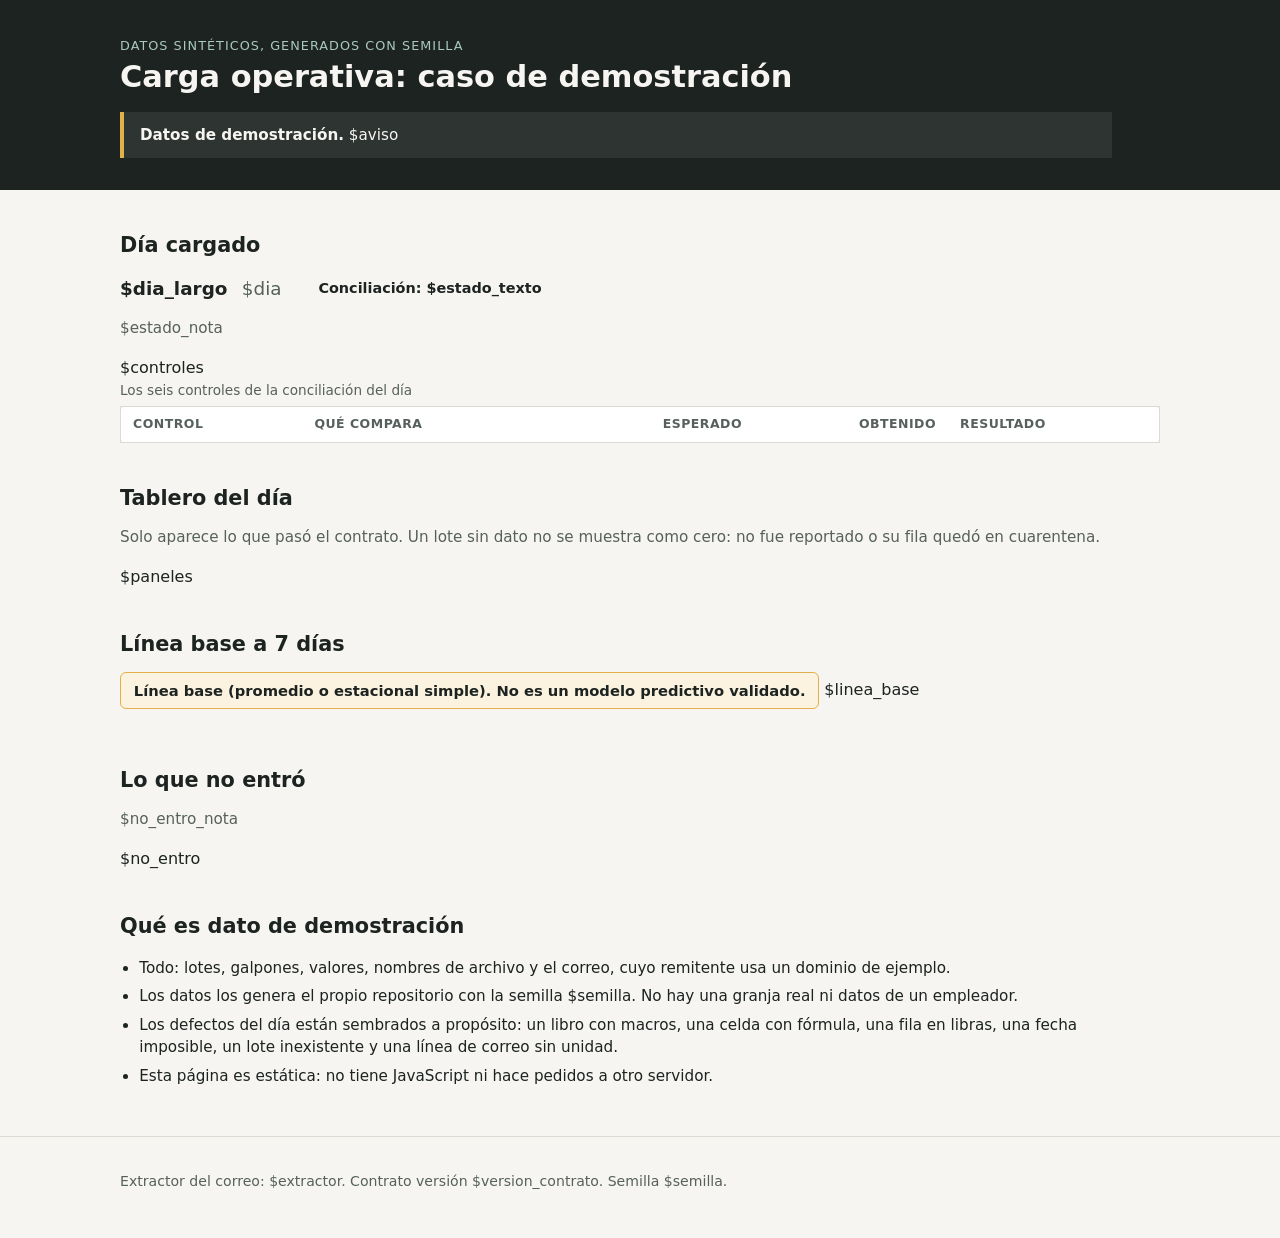
==== src/carga_operativa/demo/plantilla.html @ 9936e159 "Add the operational load: three formats, quarantine, and a gated baseline. A raw Excel, XML, or mail" ====
<!doctype html>
<html lang="es">
<head>
<meta charset="utf-8">
<meta http-equiv="Content-Security-Policy" content="default-src 'none'; style-src 'self'; base-uri 'none'; form-action 'none'">
<meta name="viewport" content="width=device-width, initial-scale=1">
<meta name="referrer" content="no-referrer">
<title>Carga operativa: caso de demostración</title>
<link rel="stylesheet" href="estilos.css">
</head>
<body>
<header class="cabecera">
  <div class="ancho">
    <p class="sobretitulo">Datos sintéticos, generados con semilla</p>
    <h1>Carga operativa: caso de demostración</h1>
    <p class="aviso"><strong>Datos de demostración.</strong> $aviso</p>
  </div>
</header>

<main class="ancho">
  <section aria-labelledby="titulo-dia">
    <h2 id="titulo-dia">Día cargado</h2>
    <div class="dia">
      <p class="dia-fecha">$dia_largo <span class="dia-iso">$dia</span></p>
      <p class="estado $estado_clase">Conciliación: $estado_texto</p>
    </div>
    <p class="nota">$estado_nota</p>
    <div class="tabla-ancha">
    <table>
      <caption>Los seis controles de la conciliación del día</caption>
      <thead>
        <tr><th scope="col">Control</th><th scope="col">Qué compara</th><th scope="col" class="num">Esperado</th><th scope="col" class="num">Obtenido</th><th scope="col">Resultado</th></tr>
      </thead>
      <tbody>
$controles
      </tbody>
    </table>
    </div>
  </section>

  <section aria-labelledby="titulo-tablero">
    <h2 id="titulo-tablero">Tablero del día</h2>
    <p class="nota">Solo aparece lo que pasó el contrato. Un lote sin dato no se muestra como cero: no fue reportado o su fila quedó en cuarentena.</p>
    <div class="paneles">
$paneles
    </div>
  </section>

  <section aria-labelledby="titulo-linea-base">
    <h2 id="titulo-linea-base">Línea base a 7 días</h2>
    <p class="rotulo">Línea base (promedio o estacional simple). No es un modelo predictivo validado.</p>
$linea_base
  </section>

  <section aria-labelledby="titulo-no-entro">
    <h2 id="titulo-no-entro">Lo que no entró</h2>
    <p class="nota">$no_entro_nota</p>
$no_entro
  </section>

  <section aria-labelledby="titulo-demostracion">
    <h2 id="titulo-demostracion">Qué es dato de demostración</h2>
    <ul class="lista">
      <li>Todo: lotes, galpones, valores, nombres de archivo y el correo, cuyo remitente usa un dominio de ejemplo.</li>
      <li>Los datos los genera el propio repositorio con la semilla $semilla. No hay una granja real ni datos de un empleador.</li>
      <li>Los defectos del día están sembrados a propósito: un libro con macros, una celda con fórmula, una fila en libras, una fecha imposible, un lote inexistente y una línea de correo sin unidad.</li>
      <li>Esta página es estática: no tiene JavaScript ni hace pedidos a otro servidor.</li>
    </ul>
  </section>
</main>

<footer class="pie">
  <div class="ancho">
    <p>Extractor del correo: $extractor. Contrato versión $version_contrato. Semilla $semilla.</p>
  </div>
</footer>
</body>
</html>
---- src/carga_operativa/demo/estilos.css ----
:root {
  --fondo: #f6f5f1;
  --superficie: #ffffff;
  --tinta: #1c2321;
  --tinta-suave: #56605c;
  --linea: #dcdad2;
  --acento: #1f6f5c;
  --acento-suave: #d7ebe4;
  --alerta: #9a3b1f;
  --alerta-suave: #f6e1d8;
  --barra: #9cc5b8;
}

* {
  box-sizing: border-box;
}

html {
  font-family: system-ui, -apple-system, "Segoe UI", Roboto, "Helvetica Neue", Arial, sans-serif;
  font-size: 16px;
  line-height: 1.5;
  color: var(--tinta);
  background: var(--fondo);
}

body {
  margin: 0;
}

.ancho {
  max-width: 1080px;
  margin: 0 auto;
  padding: 0 1.25rem;
}

.cabecera {
  background: var(--tinta);
  color: #f6f5f1;
  padding: 2.25rem 0 2rem;
}

.sobretitulo {
  margin: 0 0 0.25rem;
  font-size: 0.8rem;
  letter-spacing: 0.08em;
  text-transform: uppercase;
  color: #a9c9bf;
}

h1 {
  margin: 0 0 1rem;
  font-size: 1.9rem;
  line-height: 1.2;
  font-weight: 650;
}

.aviso {
  margin: 0;
  max-width: 62rem;
  padding: 0.75rem 1rem;
  border-left: 4px solid #e2b04a;
  background: rgba(255, 255, 255, 0.08);
  font-size: 0.95rem;
}

section {
  margin: 2.5rem 0;
}

h2 {
  margin: 0 0 0.75rem;
  font-size: 1.3rem;
  font-weight: 650;
}

h3 {
  margin: 0;
  font-size: 1rem;
  font-weight: 650;
}

.nota {
  margin: 0 0 1rem;
  max-width: 62rem;
  color: var(--tinta-suave);
  font-size: 0.95rem;
}

.dia {
  display: flex;
  flex-wrap: wrap;
  align-items: center;
  gap: 0.75rem 1.5rem;
  margin-bottom: 0.75rem;
}

.dia-fecha {
  margin: 0;
  font-size: 1.15rem;
  font-weight: 600;
}

.dia-iso {
  margin-left: 0.5rem;
  color: var(--tinta-suave);
  font-weight: 400;
  font-variant-numeric: tabular-nums;
}

.estado {
  margin: 0;
  padding: 0.3rem 0.8rem;
  border-radius: 999px;
  font-size: 0.9rem;
  font-weight: 600;
}

.estado-cuadra {
  background: var(--acento-suave);
  color: var(--acento);
}

.estado-no-cuadra {
  background: var(--alerta-suave);
  color: var(--alerta);
}

table {
  width: 100%;
  border-collapse: collapse;
  background: var(--superficie);
  border: 1px solid var(--linea);
  border-radius: 8px;
  font-size: 0.92rem;
}

caption {
  caption-side: top;
  padding: 0 0 0.4rem;
  text-align: left;
  color: var(--tinta-suave);
  font-size: 0.85rem;
}

th,
td {
  padding: 0.5rem 0.75rem;
  border-bottom: 1px solid var(--linea);
  text-align: left;
  vertical-align: top;
}

thead th {
  font-size: 0.78rem;
  letter-spacing: 0.04em;
  text-transform: uppercase;
  color: var(--tinta-suave);
  font-weight: 600;
}

tbody tr:last-child td,
tbody tr:last-child th {
  border-bottom: 0;
}

tbody th {
  font-weight: 600;
}

.num {
  text-align: right;
  font-variant-numeric: tabular-nums;
  white-space: nowrap;
}

.codigo {
  font-family: ui-monospace, SFMono-Regular, Menlo, Consolas, monospace;
  font-size: 0.85rem;
}

.bien {
  color: var(--acento);
  font-weight: 600;
}

.mal {
  color: var(--alerta);
  font-weight: 600;
}

.paneles {
  display: grid;
  grid-template-columns: repeat(auto-fit, minmax(300px, 1fr));
  gap: 1.25rem;
}

.panel {
  padding: 1.1rem 1.1rem 1.25rem;
  background: var(--superficie);
  border: 1px solid var(--linea);
  border-radius: 8px;
}

.panel-total {
  margin: 0.2rem 0 0;
  font-size: 2rem;
  font-weight: 650;
  line-height: 1.2;
  font-variant-numeric: tabular-nums;
}

.panel-unidad {
  font-size: 1rem;
  font-weight: 500;
  color: var(--tinta-suave);
}

.panel-detalle {
  margin: 0 0 0.9rem;
  color: var(--tinta-suave);
  font-size: 0.88rem;
}

.panel table {
  margin-top: 0.9rem;
  border: 0;
}

.panel th,
.panel td {
  padding: 0.35rem 0.25rem;
}

.grafico {
  display: block;
  width: 100%;
  height: auto;
}

.grafico-titulo {
  margin: 0 0 0.25rem;
  color: var(--tinta-suave);
  font-size: 0.8rem;
}

.barra {
  fill: var(--barra);
}

.barra-dia {
  fill: var(--acento);
}

.eje {
  stroke: var(--linea);
  stroke-width: 1;
}

.etiqueta {
  fill: var(--tinta-suave);
  font-size: 9px;
  font-family: system-ui, -apple-system, "Segoe UI", Roboto, Arial, sans-serif;
}

.rotulo {
  display: inline-block;
  margin: 0 0 1rem;
  padding: 0.4rem 0.8rem;
  border: 1px solid #e2b04a;
  border-radius: 6px;
  background: #fbf3df;
  font-size: 0.92rem;
  font-weight: 600;
}

.lista {
  margin: 0.9rem 0 0;
  padding-left: 1.2rem;
  max-width: 62rem;
  font-size: 0.95rem;
}

.lista li {
  margin-bottom: 0.35rem;
}

.tabla-ancha {
  overflow-x: auto;
}

.tabla-ancha table {
  min-width: 560px;
}

.pie {
  margin-top: 3rem;
  padding: 1.25rem 0 2rem;
  border-top: 1px solid var(--linea);
  color: var(--tinta-suave);
  font-size: 0.88rem;
}

@media (max-width: 640px) {
  h1 {
    font-size: 1.5rem;
  }

  .panel-total {
    font-size: 1.6rem;
  }
}
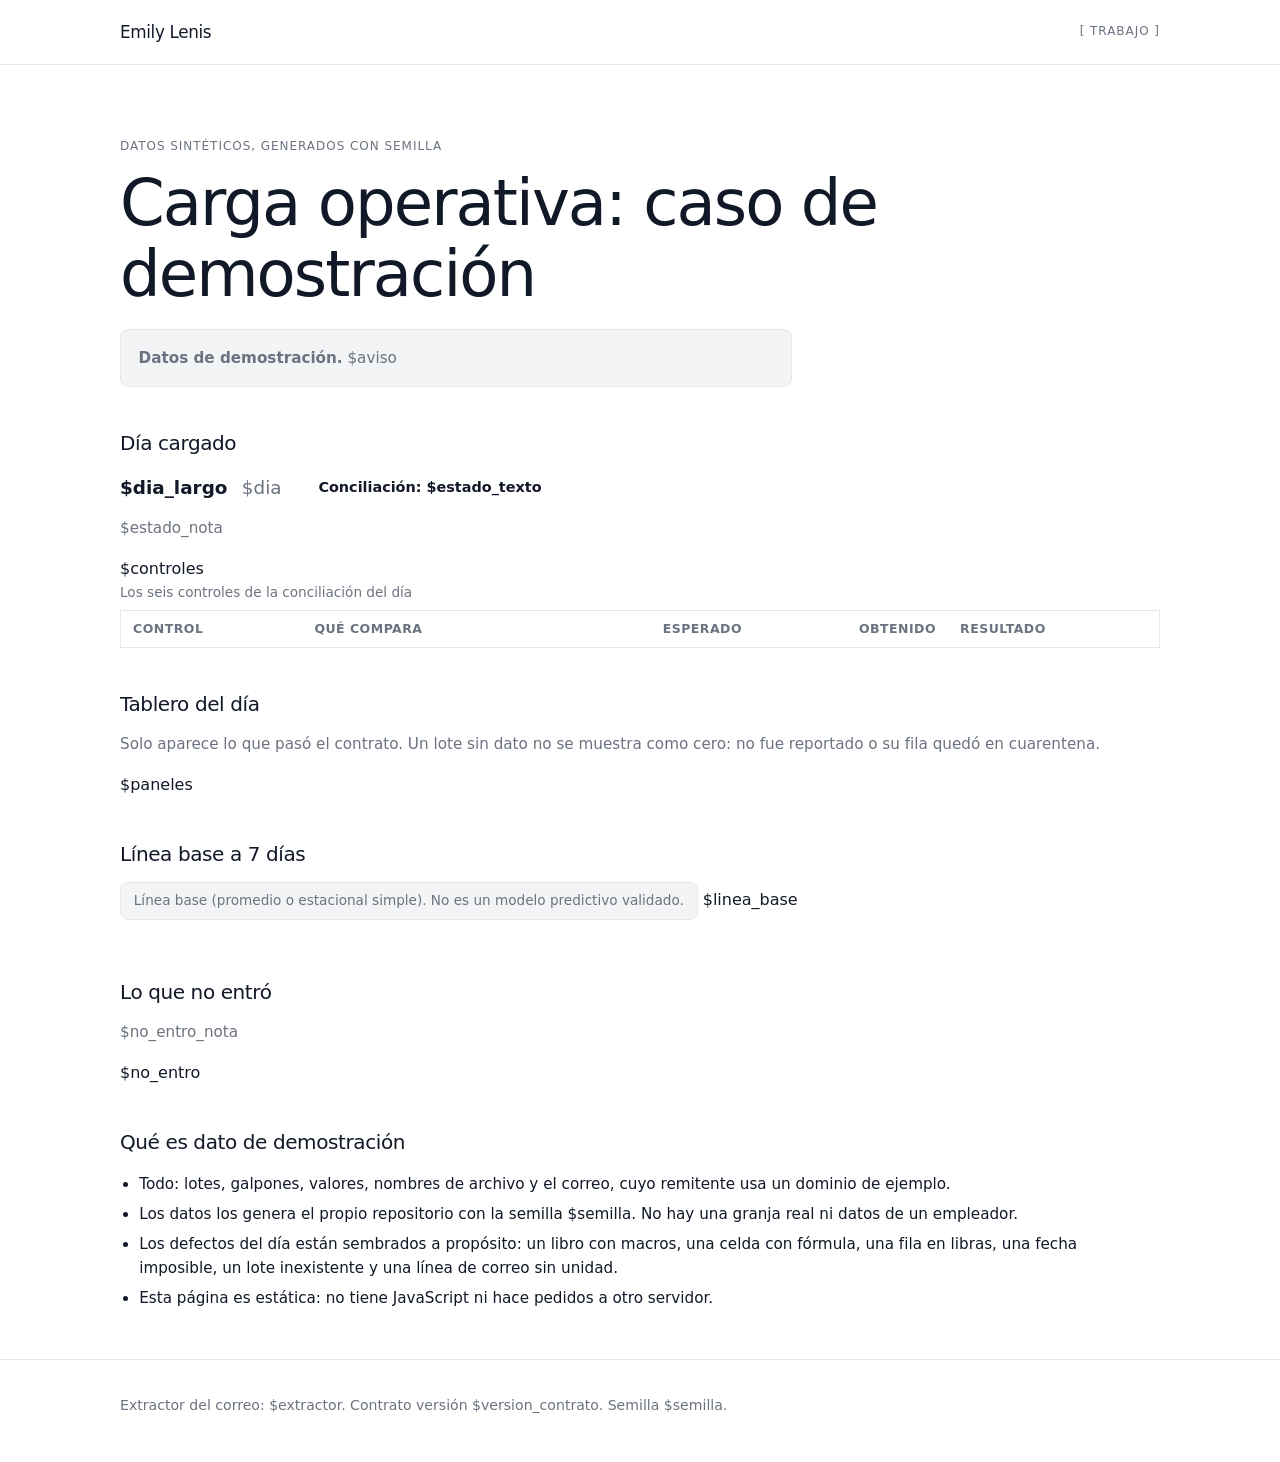
==== commit 3d209e95: "Match the operational-load demo to the portfolio type and color. The page was a separate dark theme." ====
--- a/src/carga_operativa/demo/plantilla.html
+++ b/src/carga_operativa/demo/plantilla.html
@@ -9,15 +9,20 @@
 <link rel="stylesheet" href="estilos.css">
 </head>
 <body>
-<header class="cabecera">
-  <div class="ancho">
-    <p class="sobretitulo">Datos sintéticos, generados con semilla</p>
-    <h1>Carga operativa: caso de demostración</h1>
-    <p class="aviso"><strong>Datos de demostración.</strong> $aviso</p>
+<header class="barra">
+  <div class="ancho barra-inner">
+    <p class="marca">Emily Lenis</p>
+    <p class="navmarca">[ TRABAJO ]</p>
   </div>
 </header>
 
 <main class="ancho">
+  <header class="cabecera">
+    <p class="sobretitulo">Datos sintéticos, generados con semilla</p>
+    <h1>Carga operativa: caso de demostración</h1>
+    <p class="aviso"><strong>Datos de demostración.</strong> $aviso</p>
+  </header>
+
   <section aria-labelledby="titulo-dia">
     <h2 id="titulo-dia">Día cargado</h2>
     <div class="dia">
--- a/src/carga_operativa/demo/estilos.css
+++ b/src/carga_operativa/demo/estilos.css
@@ -1,14 +1,30 @@
 :root {
-  --fondo: #f6f5f1;
+  color-scheme: light dark;
+  --fondo: #ffffff;
   --superficie: #ffffff;
-  --tinta: #1c2321;
-  --tinta-suave: #56605c;
-  --linea: #dcdad2;
-  --acento: #1f6f5c;
-  --acento-suave: #d7ebe4;
-  --alerta: #9a3b1f;
-  --alerta-suave: #f6e1d8;
-  --barra: #9cc5b8;
+  --tinta: #111827;
+  --tinta-suave: #6b7280;
+  --linea: #e5e7eb;
+  --acento: #111827;
+  --acento-suave: #f3f4f6;
+  --alerta: #b91c1c;
+  --alerta-suave: #fef2f2;
+  --barra: #d1d5db;
+}
+
+@media (prefers-color-scheme: dark) {
+  :root {
+    --fondo: #0a0a0a;
+    --superficie: #111827;
+    --tinta: #f3f4f6;
+    --tinta-suave: #9ca3af;
+    --linea: #1f2937;
+    --acento: #f3f4f6;
+    --acento-suave: #1f2937;
+    --alerta: #fca5a5;
+    --alerta-suave: #3f1d1d;
+    --barra: #374151;
+  }
 }
 
 * {
@@ -16,9 +32,9 @@
 }
 
 html {
-  font-family: system-ui, -apple-system, "Segoe UI", Roboto, "Helvetica Neue", Arial, sans-serif;
+  font-family: Inter, ui-sans-serif, system-ui, -apple-system, "Segoe UI", sans-serif;
   font-size: 16px;
-  line-height: 1.5;
+  line-height: 1.6;
   color: var(--tinta);
   background: var(--fondo);
 }
@@ -33,33 +49,69 @@
   padding: 0 1.25rem;
 }
 
+.barra {
+  position: sticky;
+  top: 0;
+  z-index: 10;
+  background: color-mix(in srgb, var(--fondo) 86%, transparent);
+  border-bottom: 1px solid var(--linea);
+  backdrop-filter: blur(12px);
+}
+
+.barra-inner {
+  display: flex;
+  justify-content: space-between;
+  align-items: center;
+  height: 4rem;
+}
+
+.marca,
+.navmarca {
+  margin: 0;
+}
+
+.marca {
+  font-weight: 300;
+  font-size: 1.05rem;
+  letter-spacing: -0.02em;
+}
+
+.navmarca {
+  font-size: 0.75rem;
+  font-weight: 500;
+  letter-spacing: 0.08em;
+  color: var(--tinta-suave);
+}
+
 .cabecera {
-  background: var(--tinta);
-  color: #f6f5f1;
-  padding: 2.25rem 0 2rem;
+  padding: 4.5rem 0 0;
 }
 
 .sobretitulo {
-  margin: 0 0 0.25rem;
-  font-size: 0.8rem;
+  margin: 0 0 0.75rem;
+  font-size: 0.75rem;
+  font-weight: 500;
   letter-spacing: 0.08em;
   text-transform: uppercase;
-  color: #a9c9bf;
+  color: var(--tinta-suave);
 }
 
 h1 {
-  margin: 0 0 1rem;
-  font-size: 1.9rem;
-  line-height: 1.2;
-  font-weight: 650;
+  margin: 0 0 1.25rem;
+  font-size: clamp(2.4rem, 5vw, 4.25rem);
+  line-height: 1.1;
+  font-weight: 300;
+  letter-spacing: -0.03em;
 }
 
 .aviso {
   margin: 0;
-  max-width: 62rem;
-  padding: 0.75rem 1rem;
-  border-left: 4px solid #e2b04a;
-  background: rgba(255, 255, 255, 0.08);
+  max-width: 42rem;
+  padding: 1rem 1.1rem;
+  border: 1px solid var(--linea);
+  border-radius: 0.5rem;
+  background: var(--acento-suave);
+  color: var(--tinta-suave);
   font-size: 0.95rem;
 }
 
@@ -69,8 +121,9 @@
 
 h2 {
   margin: 0 0 0.75rem;
-  font-size: 1.3rem;
-  font-weight: 650;
+  font-size: 1.25rem;
+  font-weight: 500;
+  letter-spacing: -0.02em;
 }
 
 h3 {
@@ -259,18 +312,19 @@
 .etiqueta {
   fill: var(--tinta-suave);
   font-size: 9px;
-  font-family: system-ui, -apple-system, "Segoe UI", Roboto, Arial, sans-serif;
+  font-family: Inter, ui-sans-serif, system-ui, -apple-system, "Segoe UI", sans-serif;
 }
 
 .rotulo {
   display: inline-block;
   margin: 0 0 1rem;
-  padding: 0.4rem 0.8rem;
-  border: 1px solid #e2b04a;
-  border-radius: 6px;
-  background: #fbf3df;
-  font-size: 0.92rem;
-  font-weight: 600;
+  padding: 0.45rem 0.8rem;
+  border: 1px solid var(--linea);
+  border-radius: 0.5rem;
+  background: var(--acento-suave);
+  color: var(--tinta-suave);
+  font-size: 0.85rem;
+  font-weight: 500;
 }
 
 .lista {
